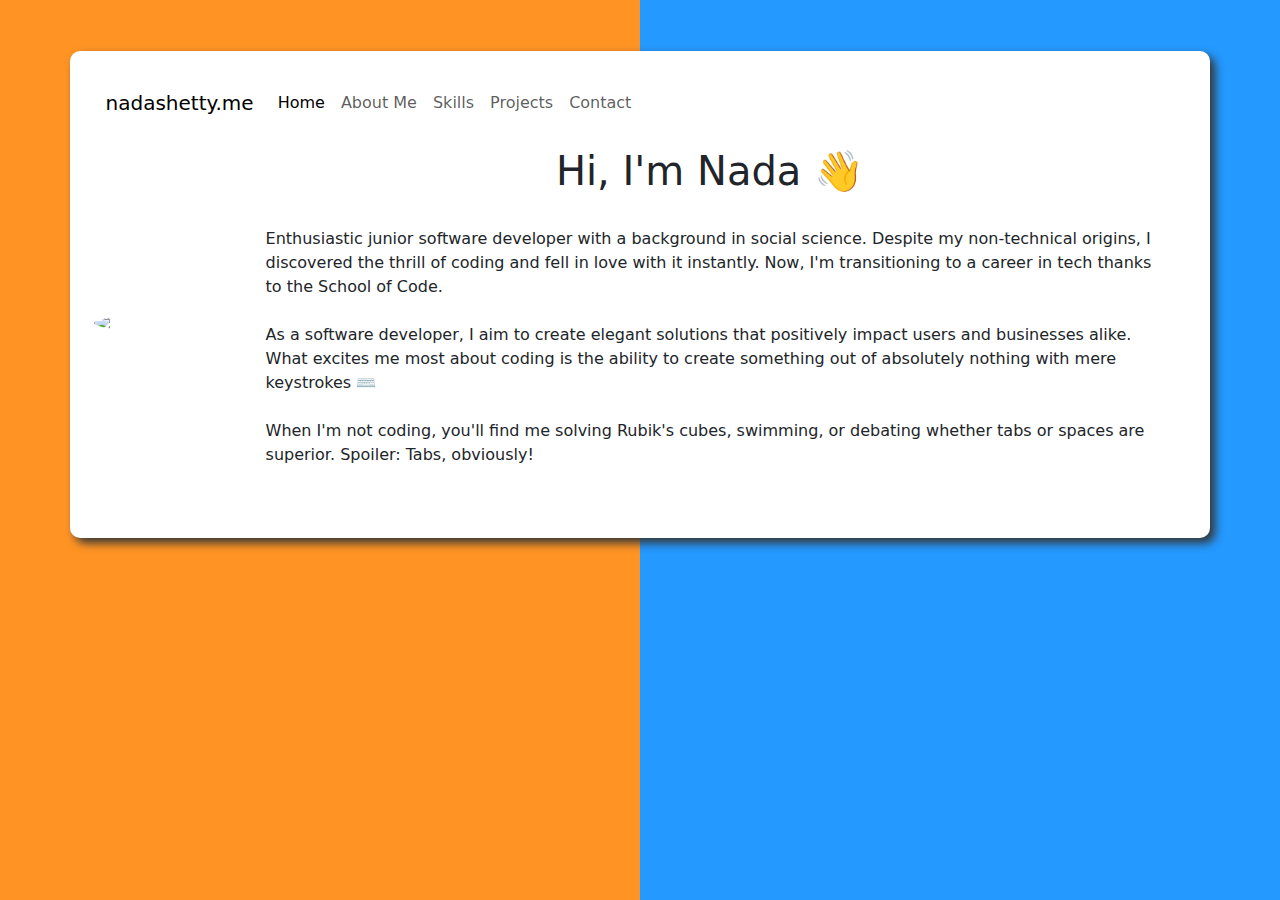
==== index.html @ 90e0658a "CSS Styling Refactoring" ====
<!DOCTYPE html>
<html lang="en">
<head>
    <meta charset="UTF-8"/>
    <meta name="viewport" content="width=device-width, initial-scale=1.0"/>
    <title>nadashetty.me</title>
    <!-- bootstrap -->
    <link
            href="https://cdn.jsdelivr.net/npm/bootstrap@5.3.3/dist/css/bootstrap.min.css"
            rel="stylesheet"
            integrity="sha384-QWTKZyjpPEjISv5WaRU9OFeRpok6YctnYmDr5pNlyT2bRjXh0JMhjY6hW+ALEwIH"
            crossorigin="anonymous"
    />
    <!-- Font -->
    <link rel="preconnect" href="https://fonts.googleapis.com"/>
    <link rel="preconnect" href="https://fonts.gstatic.com" crossorigin/>
    <link
            href="https://fonts.googleapis.com/css2?family=Anta&display=swap"
            rel="stylesheet"
    />
    <link rel="stylesheet" href="styles.css"/>
</head>
<body>
<main class="wrapper">
    <div class="container">
        <nav class="navbar navbar-expand-lg">
            <div class="container-fluid  bg-white">
                <a class="navbar-brand" href="./index.html">nadashetty.me</a>
                <button class="navbar-toggler" type="button" data-bs-toggle="collapse"
                        data-bs-target="#navbarNavAltMarkup"
                        aria-controls="navbarNavAltMarkup" aria-expanded="false" aria-label="Toggle navigation">
                    <span class="navbar-toggler-icon"></span>
                </button>
                <div class="collapse navbar-collapse" id="navbarNavAltMarkup">
                    <div class="navbar-nav">
                        <a class="nav-link active" aria-current="page" href="./index.html">Home</a>
                        <a class="nav-link" href="#">About Me</a>
                        <a class="nav-link" href="#">Skills</a>
                        <a class="nav-link" href="#">Projects</a>
                        <a class="nav-link" href="./contact.html">Contact</a>
                    </div>
                </div>
            </div>
        </nav>
        <div class="content">
            <div class="text">
                <img class="picture"
                     src="https://media.licdn.com/dms/image/D4E03AQE-LawNJGlzlQ/profile-displayphoto-shrink_800_800/0/1693160275345?e=1723075200&v=beta&t=p6fBYxiovzWLQb74JyKxF6kwlKQxcpEQwq1TPTqaibU"
                />
                <section class="title">
                    <h1>Hi, I'm Nada 👋</h1>
                    <p class="text-content">
                        Enthusiastic junior software developer with a background in social
                        science. Despite my non-technical origins, I discovered the thrill
                        of coding and fell in love with it instantly. Now, I'm transitioning
                        to a career in tech thanks to the School of Code.
                        <br/>
                        <br/>As a software developer, I aim to create elegant solutions
                        that positively impact users and businesses alike. What excites me
                        most about coding is the ability to create something out of
                        absolutely nothing with mere keystrokes ⌨️ <br/>
                        <br/>
                        When I'm not coding, you'll find me solving Rubik's cubes, swimming,
                        or debating whether tabs or spaces are superior. Spoiler: Tabs,
                        obviously!
                    </p>
                </section>
            </div>
        </div>
    </div>
</main>
<!-- bootstrap -->
<script
        src="https://cdn.jsdelivr.net/npm/bootstrap@5.3.3/dist/js/bootstrap.bundle.min.js"
        integrity="sha384-YvpcrYf0tY3lHB60NNkmXc5s9fDVZLESaAA55NDzOxhy9GkcIdslK1eN7N6jIeHz"
        crossorigin="anonymous"
></script>
</body>
</html>
---- styles.css ----
*,
*::before,
*::after {
	box-sizing : border-box;
	padding    : 0;
	margin     : 0;
}

.wrapper {
	display         : flex;
	justify-content : center;
	background      : linear-gradient(to right, #FF9424 50vw, #2499FF 50vw);
	width           : 100vw;
	height          : 100vh;
	padding         : 4%;
	overflow-x      : hidden;
}

.content {
	width  : 100%;
	height : fit-content;
}

.container {
	display         : flex;
	justify-content : flex-start;
	align-items     : center;
	flex-flow       : column nowrap;
	width           : 100%;
	padding         : 2%;
	margin          : 0;
	height          : fit-content;
	border-radius: 10px;
	background: #ffffff;
	box-shadow:  5px 5px 10px #353535;
}

.picture {
	width         : 25%;
	border-radius : 50%;
}

.text-content {
	width : 100%;
}

.text {
	width           : 100%;
	display         : flex;
	justify-content : center;
	align-items     : center;
	flex-flow       : row nowrap;
	gap             : 1rem;
}

.title {
	padding         : 0 2rem 2rem 2rem;
	gap             : 1rem;
	display         : flex;
	justify-content : center;
	align-items     : center;
	flex-flow       : column nowrap;
}

@media (max-width : 768px) {
	.picture {
		width        : 60%;
	}

	.text {
		flex-flow : column nowrap;
	}

	.text-content {
		justify-self : flex-start;
	}
}

.navbar {
	width : 100%;
}

h1 {
	width      : 100%;
	margin     : 1rem;
	text-align : center;
}
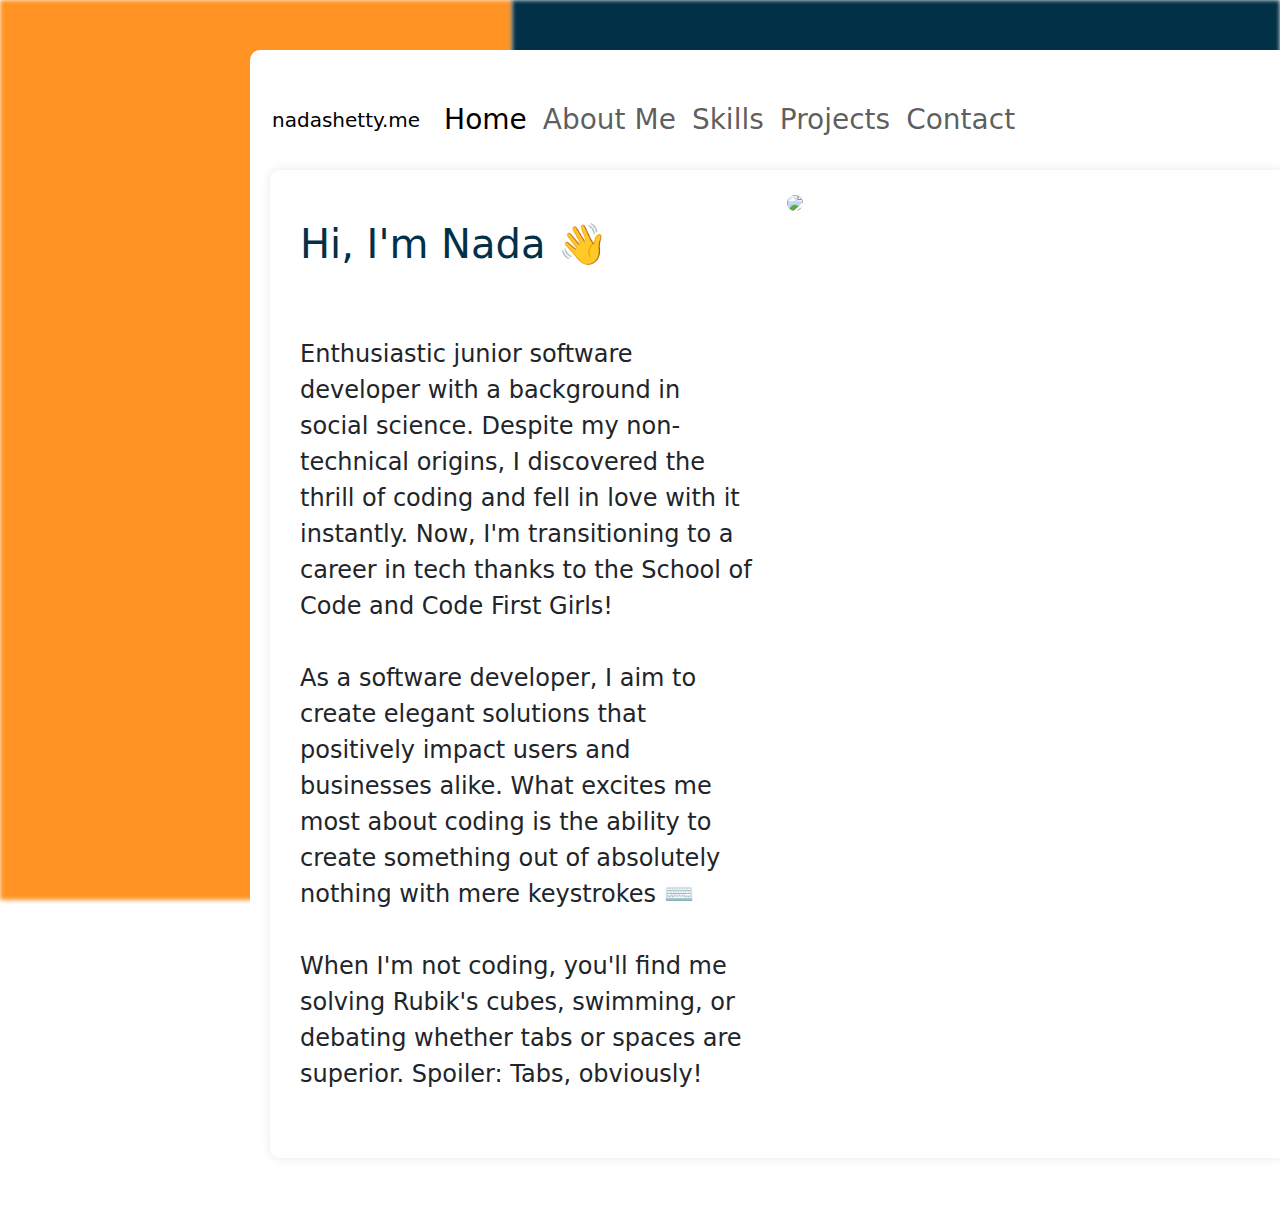
==== commit f3b3993e: "update styling for index.html" ====
--- a/index.html
+++ b/index.html
@@ -1,79 +1,93 @@
 <!DOCTYPE html>
 <html lang="en">
-<head>
-    <meta charset="UTF-8"/>
-    <meta name="viewport" content="width=device-width, initial-scale=1.0"/>
+  <head>
+    <meta charset="UTF-8" />
+    <meta name="viewport" content="width=device-width, initial-scale=1.0" />
     <title>nadashetty.me</title>
     <!-- bootstrap -->
     <link
-            href="https://cdn.jsdelivr.net/npm/bootstrap@5.3.3/dist/css/bootstrap.min.css"
-            rel="stylesheet"
-            integrity="sha384-QWTKZyjpPEjISv5WaRU9OFeRpok6YctnYmDr5pNlyT2bRjXh0JMhjY6hW+ALEwIH"
-            crossorigin="anonymous"
+      href="https://cdn.jsdelivr.net/npm/bootstrap@5.3.3/dist/css/bootstrap.min.css"
+      rel="stylesheet"
+      integrity="sha384-QWTKZyjpPEjISv5WaRU9OFeRpok6YctnYmDr5pNlyT2bRjXh0JMhjY6hW+ALEwIH"
+      crossorigin="anonymous"
     />
     <!-- Font -->
-    <link rel="preconnect" href="https://fonts.googleapis.com"/>
-    <link rel="preconnect" href="https://fonts.gstatic.com" crossorigin/>
+    <link rel="preconnect" href="https://fonts.googleapis.com" />
+    <link rel="preconnect" href="https://fonts.gstatic.com" crossorigin />
     <link
-            href="https://fonts.googleapis.com/css2?family=Anta&display=swap"
-            rel="stylesheet"
+      href="https://fonts.googleapis.com/css2?family=Anta&display=swap"
+      rel="stylesheet"
     />
-    <link rel="stylesheet" href="styles.css"/>
-</head>
-<body>
-<main class="wrapper">
-    <div class="container">
+    <link rel="stylesheet" href="styles.css" />
+  </head>
+  <body>
+    <div id="overlay">
+      <div class="cont">
         <nav class="navbar navbar-expand-lg">
-            <div class="container-fluid  bg-white">
-                <a class="navbar-brand" href="./index.html">nadashetty.me</a>
-                <button class="navbar-toggler" type="button" data-bs-toggle="collapse"
-                        data-bs-target="#navbarNavAltMarkup"
-                        aria-controls="navbarNavAltMarkup" aria-expanded="false" aria-label="Toggle navigation">
-                    <span class="navbar-toggler-icon"></span>
-                </button>
-                <div class="collapse navbar-collapse" id="navbarNavAltMarkup">
-                    <div class="navbar-nav">
-                        <a class="nav-link active" aria-current="page" href="./index.html">Home</a>
-                        <a class="nav-link" href="#">About Me</a>
-                        <a class="nav-link" href="#">Skills</a>
-                        <a class="nav-link" href="#">Projects</a>
-                        <a class="nav-link" href="./contact.html">Contact</a>
-                    </div>
-                </div>
+          <div class="container-fluid bg-white">
+            <a class="navbar-brand" href="./index.html">nadashetty.me</a>
+            <button
+              class="navbar-toggler"
+              type="button"
+              data-bs-toggle="collapse"
+              data-bs-target="#navbarNavAltMarkup"
+              aria-controls="navbarNavAltMarkup"
+              aria-expanded="false"
+              aria-label="Toggle navigation"
+            >
+              <span class="navbar-toggler-icon"></span>
+            </button>
+            <div class="collapse navbar-collapse" id="navbarNavAltMarkup">
+              <div class="navbar-nav">
+                <a
+                  class="nav-link active"
+                  aria-current="page"
+                  href="./index.html"
+                  >Home</a
+                >
+                <a class="nav-link" href="#">About Me</a>
+                <a class="nav-link" href="./skills.html">Skills</a>
+                <a class="nav-link" href="#">Projects</a>
+                <a class="nav-link" href="./contact.html">Contact</a>
+              </div>
             </div>
+          </div>
         </nav>
         <div class="content">
-            <div class="text">
-                <img class="picture"
-                     src="https://media.licdn.com/dms/image/D4E03AQE-LawNJGlzlQ/profile-displayphoto-shrink_800_800/0/1693160275345?e=1723075200&v=beta&t=p6fBYxiovzWLQb74JyKxF6kwlKQxcpEQwq1TPTqaibU"
-                />
-                <section class="title">
-                    <h1>Hi, I'm Nada 👋</h1>
-                    <p class="text-content">
-                        Enthusiastic junior software developer with a background in social
-                        science. Despite my non-technical origins, I discovered the thrill
-                        of coding and fell in love with it instantly. Now, I'm transitioning
-                        to a career in tech thanks to the School of Code.
-                        <br/>
-                        <br/>As a software developer, I aim to create elegant solutions
-                        that positively impact users and businesses alike. What excites me
-                        most about coding is the ability to create something out of
-                        absolutely nothing with mere keystrokes ⌨️ <br/>
-                        <br/>
-                        When I'm not coding, you'll find me solving Rubik's cubes, swimming,
-                        or debating whether tabs or spaces are superior. Spoiler: Tabs,
-                        obviously!
-                    </p>
-                </section>
-            </div>
+          <div class="row justify-content-center row-cols-1 row-cols-md-2">
+          <div class="text col">
+            <h1>Hi, I'm Nada 👋</h1>
+            <p>
+              Enthusiastic junior software developer with a background in social
+              science. Despite my non-technical origins, I discovered the thrill
+              of coding and fell in love with it instantly. Now, I'm
+              transitioning to a career in tech thanks to the School of Code and
+              Code First Girls!
+              <br />
+              <br />As a software developer, I aim to create elegant solutions
+              that positively impact users and businesses alike. What excites me
+              most about coding is the ability to create something out of
+              absolutely nothing with mere keystrokes ⌨️ <br />
+              <br />
+              When I'm not coding, you'll find me solving Rubik's cubes,
+              swimming, or debating whether tabs or spaces are superior.
+              Spoiler: Tabs, obviously!
+            </p>
+          </div>
+          <div class="picture col">
+            <img
+              src="./icons/photo.jpeg"
+            />
+          </div>
+          </div>
         </div>
+      </div>
     </div>
-</main>
-<!-- bootstrap -->
-<script
-        src="https://cdn.jsdelivr.net/npm/bootstrap@5.3.3/dist/js/bootstrap.bundle.min.js"
-        integrity="sha384-YvpcrYf0tY3lHB60NNkmXc5s9fDVZLESaAA55NDzOxhy9GkcIdslK1eN7N6jIeHz"
-        crossorigin="anonymous"
-></script>
-</body>
+    <!-- bootstrap -->
+    <script
+      src="https://cdn.jsdelivr.net/npm/bootstrap@5.3.3/dist/js/bootstrap.bundle.min.js"
+      integrity="sha384-YvpcrYf0tY3lHB60NNkmXc5s9fDVZLESaAA55NDzOxhy9GkcIdslK1eN7N6jIeHz"
+      crossorigin="anonymous"
+    ></script>
+  </body>
 </html>
--- a/styles.css
+++ b/styles.css
@@ -1,87 +1,236 @@
-*,
-*::before,
-*::after {
-	box-sizing : border-box;
-	padding    : 0;
-	margin     : 0;
-}
-
-.wrapper {
-	display         : flex;
-	justify-content : center;
-	background      : linear-gradient(to right, #FF9424 50vw, #2499FF 50vw);
-	width           : 100vw;
-	height          : 100vh;
-	padding         : 4%;
-	overflow-x      : hidden;
+body {
+  margin: 0;
+  height: 100dvh;
+  display: flex;
+  position: relative;
+  flex-direction: column;
+}
+
+#overlay {
+  top: 0;
+  bottom: 0;
+  right: 0;
+  left: 0;
+  /* backdrop-filter: blur(5px); */
+}
+
+html, body {
+  margin: 0;
+  height: 100%;
+}
+
+/* Split background colors */
+body::before,
+body::after {
+  content: "";
+  /* width: 50vw; */
+  position: fixed;
+  height: 100%;
+  top: 0;
+  z-index: -1;
+  filter: blur(2px);
+}
+
+body::before {
+  background-color: #ff9424;
+  width: 40vw;
+  left: 0;
+  font-family: "Anta", sans-serif;
+}
+
+body::after {
+  background-color: #023047;
+  width: 60vw;
+  right: 0;
+}
+
+.container {
+  margin-left: 0;
+}
+
+h1 {
+  color: #023047;
+}
+
+.active {
+  color: #023047;
+}
+
+.cont {
+  /* width: 100%; */
+  /* display: grid; */
+  /* flex-direction: column; */
+  /* flex: auto; */
+  /* justify-content: center; */
+  /* align-items: start; */
+  position: relative;
+  z-index: 1;
+  bottom: 0;
+  margin-top: 50px;
+  margin-left: 250px;
+  background-color: white;
+  margin-right: 0;
+  padding: 20px 0 0 20px;
+  border-top-left-radius: 10px;
+  border-bottom-left-radius: 10px;
+  min-height: 100%;
+}
+
+.cont nav {
+  width: 100%;
+  height: 100px;
+  font-size: 1.75rem;
 }
 
 .content {
-	width  : 100%;
-	height : fit-content;
-}
-
-.container {
-	display         : flex;
-	justify-content : flex-start;
-	align-items     : center;
-	flex-flow       : column nowrap;
-	width           : 100%;
-	padding         : 2%;
-	margin          : 0;
-	height          : fit-content;
-	border-radius: 10px;
-	background: #ffffff;
-	box-shadow:  5px 5px 10px #353535;
-}
-
-.picture {
-	width         : 25%;
-	border-radius : 50%;
-}
-
-.text-content {
-	width : 100%;
-}
-
-.text {
-	width           : 100%;
-	display         : flex;
-	justify-content : center;
-	align-items     : center;
-	flex-flow       : row nowrap;
-	gap             : 1rem;
-}
-
-.title {
-	padding         : 0 2rem 2rem 2rem;
-	gap             : 1rem;
-	display         : flex;
-	justify-content : center;
-	align-items     : center;
-	flex-flow       : column nowrap;
-}
-
-@media (max-width : 768px) {
-	.picture {
-		width        : 60%;
-	}
-
-	.text {
-		flex-flow : column nowrap;
-	}
-
-	.text-content {
-		justify-self : flex-start;
-	}
-}
-
-.navbar {
-	width : 100%;
-}
-
-h1 {
-	width      : 100%;
-	margin     : 1rem;
-	text-align : center;
+  background-color: white;
+  padding: 20px;
+  box-shadow: 0 0 10px rgba(0, 0, 0, 0.1);
+  border-top-left-radius: 10px;
+  border-bottom-left-radius: 10px;
+   /* text-align: left; */
+  /* align-content: space-between; */
+  /* display: flex; */
+  /* flex-direction: column; */
+  /* justify-content: space-around; */
+}
+
+.content h1,
+p {
+  padding: 30px 10px;
+}
+
+p {
+  font-size: 1.5rem;
+}
+.text,
+.contact, .skills {
+  max-width: 900px;
+}
+/* .picture {
+  display: flex;
+  align-items: flex-start;
+  justify-content: center;
+} */
+.picture img {
+  border-radius: 100%;
+  max-height: 250px;
+}
+
+.contact a {
+  color: black;
+}
+
+.contact a:hover {
+  color: blue;
+}
+
+table, .education, .completion{
+  /* border: #023047 solid 1px; */
+  border: none;
+  border-radius: 5px;
+  color: #000000A6;
+}
+
+td, .education, .completion {
+  border: none;
+  padding: 10px;
+  font-weight: 800;
+  font-size: 1rem;
+  border-radius: 5px;
+  /* border: #023047 solid 1px; */
+  /* width: 300px; */
+  /* height: 30px; */
+}
+
+.skills-cell {
+  display: flex;
+  flex-direction: row;
+  align-items: center;
+}
+
+.skills-cell p {
+  font-size: 1rem;
+  font-weight: 800;
+  color: #000000A6;
+  margin-bottom: 0;
+}
+
+.skills-cell img {
+  height: 2.5rem;
+  /* margin: 30px; */
+  /* padding-right: 10px; */
+}
+.completion {
+  /* width: 100px; */
+  /* text-align: left; */
+  margin-top: 10px;
+}
+
+/* .education {
+  width: 600px;
+  padding-left: 30px;
+} */
+
+.education img {
+  width: 2rem;
+  margin: 10px 10px 10px 0;
+}
+
+svg {
+  height: 2.5rem;
+  /* margin: 30px; */
+}
+
+.navbar-expand-lg .bg-white{
+  margin-left: -10px;
+}
+
+@media screen and (max-width: 767px) {
+  .text h1 {
+    text-align: center;
+  }
+  .picture {
+    display: flex;
+    align-items: flex-start;
+    justify-content: center;
+  }
+  p {
+    font-size: 1.25rem;
+  }
+  .education-container .row:not(:first-child) .education{
+    border-top: 1px solid #00000022;
+    border-radius: 0px;
+  }
+
+  .cont {
+    margin-top: 50px;
+  margin-left: 30px;
+  }
+}
+
+@media screen and (min-width: 767px) and (max-width: 1000px) {
+  .cont {
+    margin-top: 50px;
+  margin-left: 120px;
+  }
+  
+}
+
+@media screen and (max-width: 400px){
+  .picture img {
+    border-radius: 100%;
+    max-height: 200px;
+  }
+  p {
+    font-size: 1rem;
+  }
+  .text h1 {
+    font-size: 1.5rem;
+  }
+  
+}
+
+.link-to-sections {
+  padding: 10px;
 }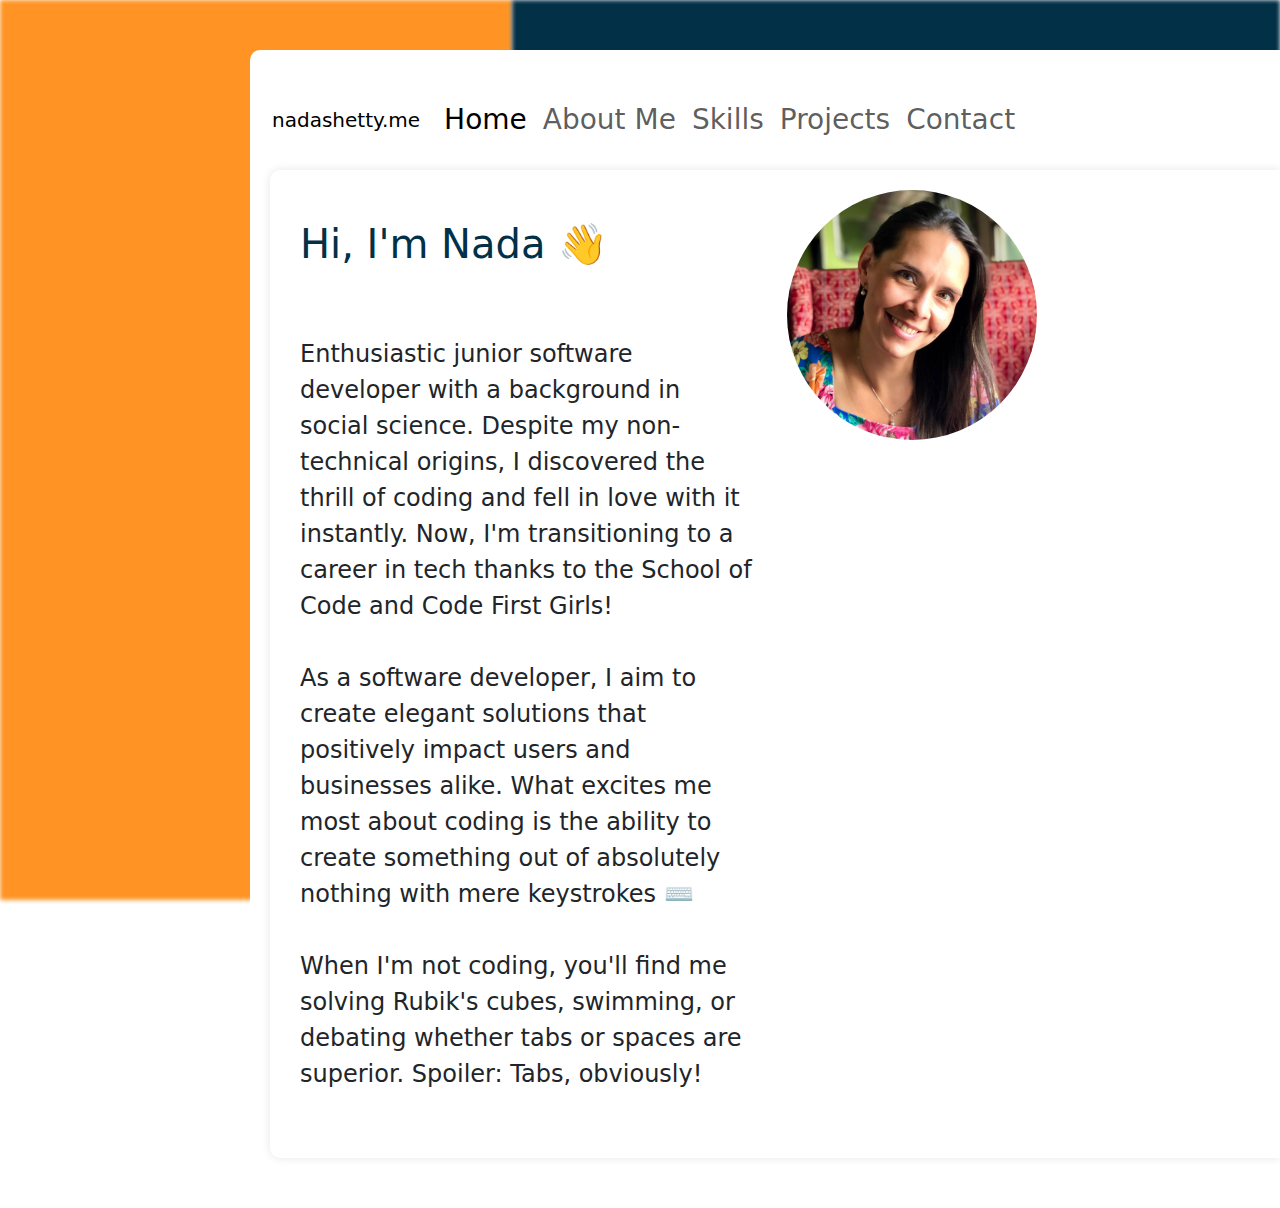
==== commit 82666ad8: "update formatting with Prettier" ====
--- a/index.html
+++ b/index.html
@@ -55,30 +55,28 @@
         </nav>
         <div class="content">
           <div class="row justify-content-center row-cols-1 row-cols-md-2">
-          <div class="text col">
-            <h1>Hi, I'm Nada 👋</h1>
-            <p>
-              Enthusiastic junior software developer with a background in social
-              science. Despite my non-technical origins, I discovered the thrill
-              of coding and fell in love with it instantly. Now, I'm
-              transitioning to a career in tech thanks to the School of Code and
-              Code First Girls!
-              <br />
-              <br />As a software developer, I aim to create elegant solutions
-              that positively impact users and businesses alike. What excites me
-              most about coding is the ability to create something out of
-              absolutely nothing with mere keystrokes ⌨️ <br />
-              <br />
-              When I'm not coding, you'll find me solving Rubik's cubes,
-              swimming, or debating whether tabs or spaces are superior.
-              Spoiler: Tabs, obviously!
-            </p>
-          </div>
-          <div class="picture col">
-            <img
-              src="./icons/photo.jpeg"
-            />
-          </div>
+            <div class="text col">
+              <h1>Hi, I'm Nada 👋</h1>
+              <p>
+                Enthusiastic junior software developer with a background in
+                social science. Despite my non-technical origins, I discovered
+                the thrill of coding and fell in love with it instantly. Now,
+                I'm transitioning to a career in tech thanks to the School of
+                Code and Code First Girls!
+                <br />
+                <br />As a software developer, I aim to create elegant solutions
+                that positively impact users and businesses alike. What excites
+                me most about coding is the ability to create something out of
+                absolutely nothing with mere keystrokes ⌨️ <br />
+                <br />
+                When I'm not coding, you'll find me solving Rubik's cubes,
+                swimming, or debating whether tabs or spaces are superior.
+                Spoiler: Tabs, obviously!
+              </p>
+            </div>
+            <div class="picture col">
+              <img src="./icons/photo.jpeg" />
+            </div>
           </div>
         </div>
       </div>
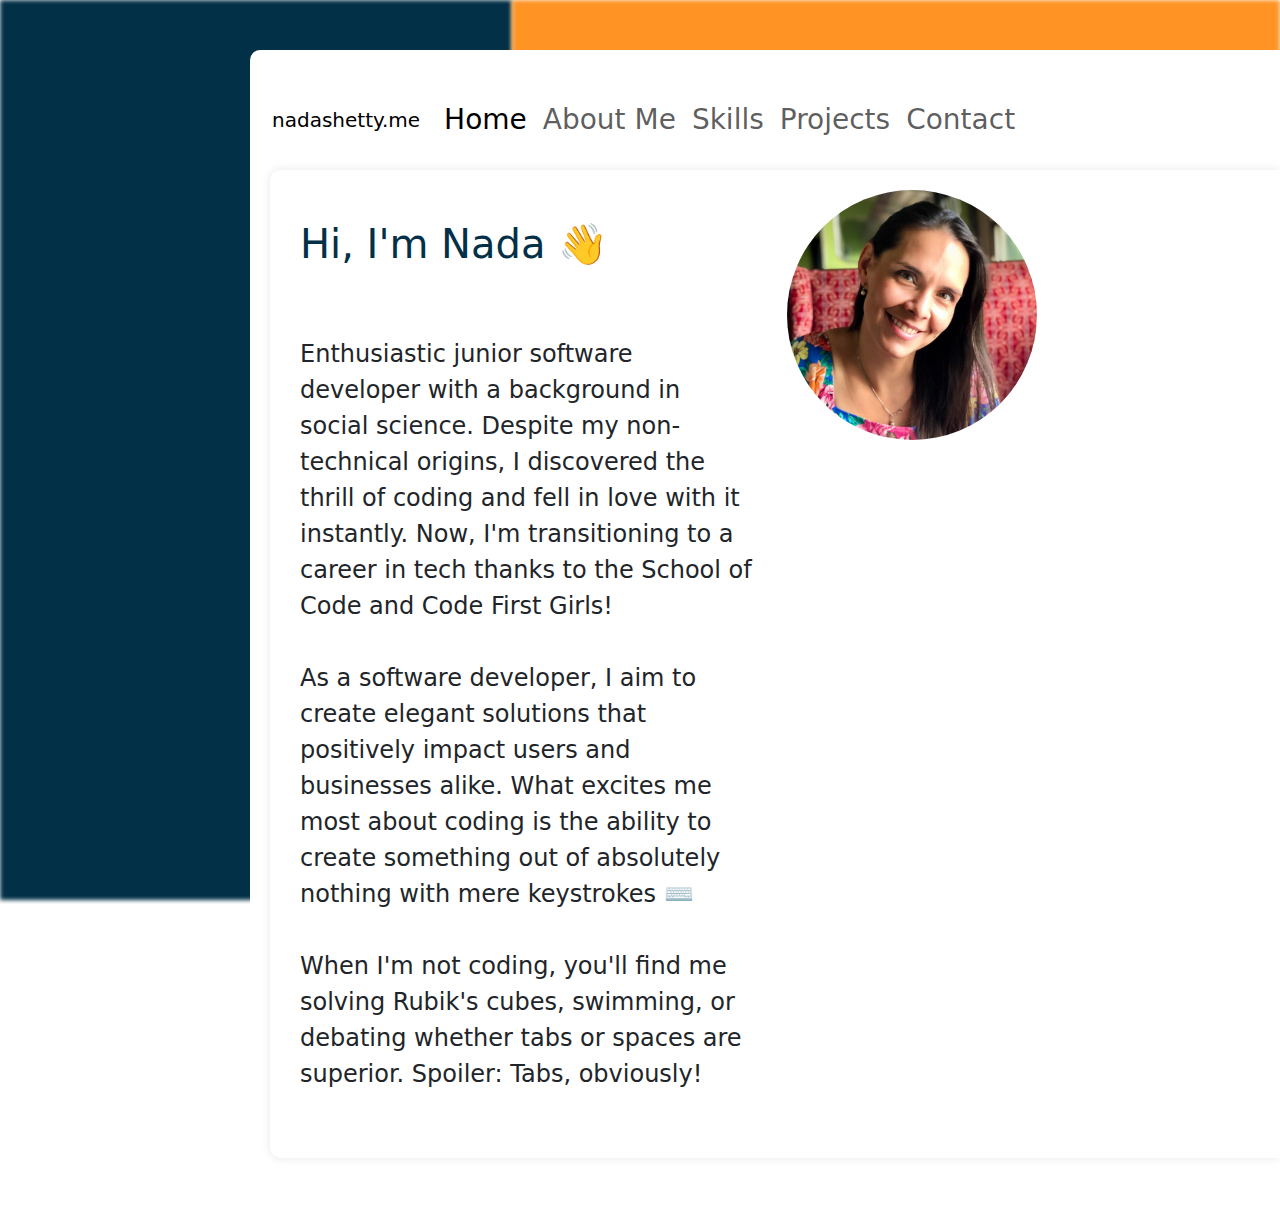
==== commit a0c1964e: "create projects section" ====
--- a/index.html
+++ b/index.html
@@ -45,9 +45,9 @@
                   href="./index.html"
                   >Home</a
                 >
-                <a class="nav-link" href="#">About Me</a>
+                <a class="nav-link" href="./about.html">About Me</a>
                 <a class="nav-link" href="./skills.html">Skills</a>
-                <a class="nav-link" href="#">Projects</a>
+                <a class="nav-link" href="./projects.html">Projects</a>
                 <a class="nav-link" href="./contact.html">Contact</a>
               </div>
             </div>
--- a/styles.css
+++ b/styles.css
@@ -11,10 +11,10 @@
   bottom: 0;
   right: 0;
   left: 0;
-  /* backdrop-filter: blur(5px); */
-}
-
-html, body {
+}
+
+html,
+body {
   margin: 0;
   height: 100%;
 }
@@ -23,7 +23,6 @@
 body::before,
 body::after {
   content: "";
-  /* width: 50vw; */
   position: fixed;
   height: 100%;
   top: 0;
@@ -32,14 +31,14 @@
 }
 
 body::before {
-  background-color: #ff9424;
+  background-color: #023047;
   width: 40vw;
   left: 0;
   font-family: "Anta", sans-serif;
 }
 
 body::after {
-  background-color: #023047;
+  background-color: #ff9424;
   width: 60vw;
   right: 0;
 }
@@ -57,12 +56,6 @@
 }
 
 .cont {
-  /* width: 100%; */
-  /* display: grid; */
-  /* flex-direction: column; */
-  /* flex: auto; */
-  /* justify-content: center; */
-  /* align-items: start; */
   position: relative;
   z-index: 1;
   bottom: 0;
@@ -88,11 +81,6 @@
   box-shadow: 0 0 10px rgba(0, 0, 0, 0.1);
   border-top-left-radius: 10px;
   border-bottom-left-radius: 10px;
-   /* text-align: left; */
-  /* align-content: space-between; */
-  /* display: flex; */
-  /* flex-direction: column; */
-  /* justify-content: space-around; */
 }
 
 .content h1,
@@ -104,14 +92,11 @@
   font-size: 1.5rem;
 }
 .text,
-.contact, .skills {
+.contact,
+.skills {
   max-width: 900px;
 }
-/* .picture {
-  display: flex;
-  align-items: flex-start;
-  justify-content: center;
-} */
+
 .picture img {
   border-radius: 100%;
   max-height: 250px;
@@ -125,22 +110,22 @@
   color: blue;
 }
 
-table, .education, .completion{
-  /* border: #023047 solid 1px; */
+table,
+.education,
+.completion {
   border: none;
   border-radius: 5px;
-  color: #000000A6;
-}
-
-td, .education, .completion {
+  color: #000000a6;
+}
+
+td,
+.education,
+.completion {
   border: none;
   padding: 10px;
   font-weight: 800;
   font-size: 1rem;
   border-radius: 5px;
-  /* border: #023047 solid 1px; */
-  /* width: 300px; */
-  /* height: 30px; */
 }
 
 .skills-cell {
@@ -152,25 +137,16 @@
 .skills-cell p {
   font-size: 1rem;
   font-weight: 800;
-  color: #000000A6;
+  color: #000000a6;
   margin-bottom: 0;
 }
 
 .skills-cell img {
   height: 2.5rem;
-  /* margin: 30px; */
-  /* padding-right: 10px; */
 }
 .completion {
-  /* width: 100px; */
-  /* text-align: left; */
   margin-top: 10px;
 }
-
-/* .education {
-  width: 600px;
-  padding-left: 30px;
-} */
 
 .education img {
   width: 2rem;
@@ -179,10 +155,9 @@
 
 svg {
   height: 2.5rem;
-  /* margin: 30px; */
-}
-
-.navbar-expand-lg .bg-white{
+}
+
+.navbar-expand-lg .bg-white {
   margin-left: -10px;
 }
 
@@ -198,26 +173,25 @@
   p {
     font-size: 1.25rem;
   }
-  .education-container .row:not(:first-child) .education{
+  .education-container .row:not(:first-child) .education {
     border-top: 1px solid #00000022;
     border-radius: 0px;
   }
 
   .cont {
     margin-top: 50px;
-  margin-left: 30px;
+    margin-left: 30px;
   }
 }
 
 @media screen and (min-width: 767px) and (max-width: 1000px) {
   .cont {
     margin-top: 50px;
-  margin-left: 120px;
-  }
-  
-}
-
-@media screen and (max-width: 400px){
+    margin-left: 120px;
+  }
+}
+
+@media screen and (max-width: 400px) {
   .picture img {
     border-radius: 100%;
     max-height: 200px;
@@ -228,9 +202,13 @@
   .text h1 {
     font-size: 1.5rem;
   }
-  
 }
 
 .link-to-sections {
   padding: 10px;
+}
+
+.project img {
+  height: 20rem;
+  border-radius: 15px;
 }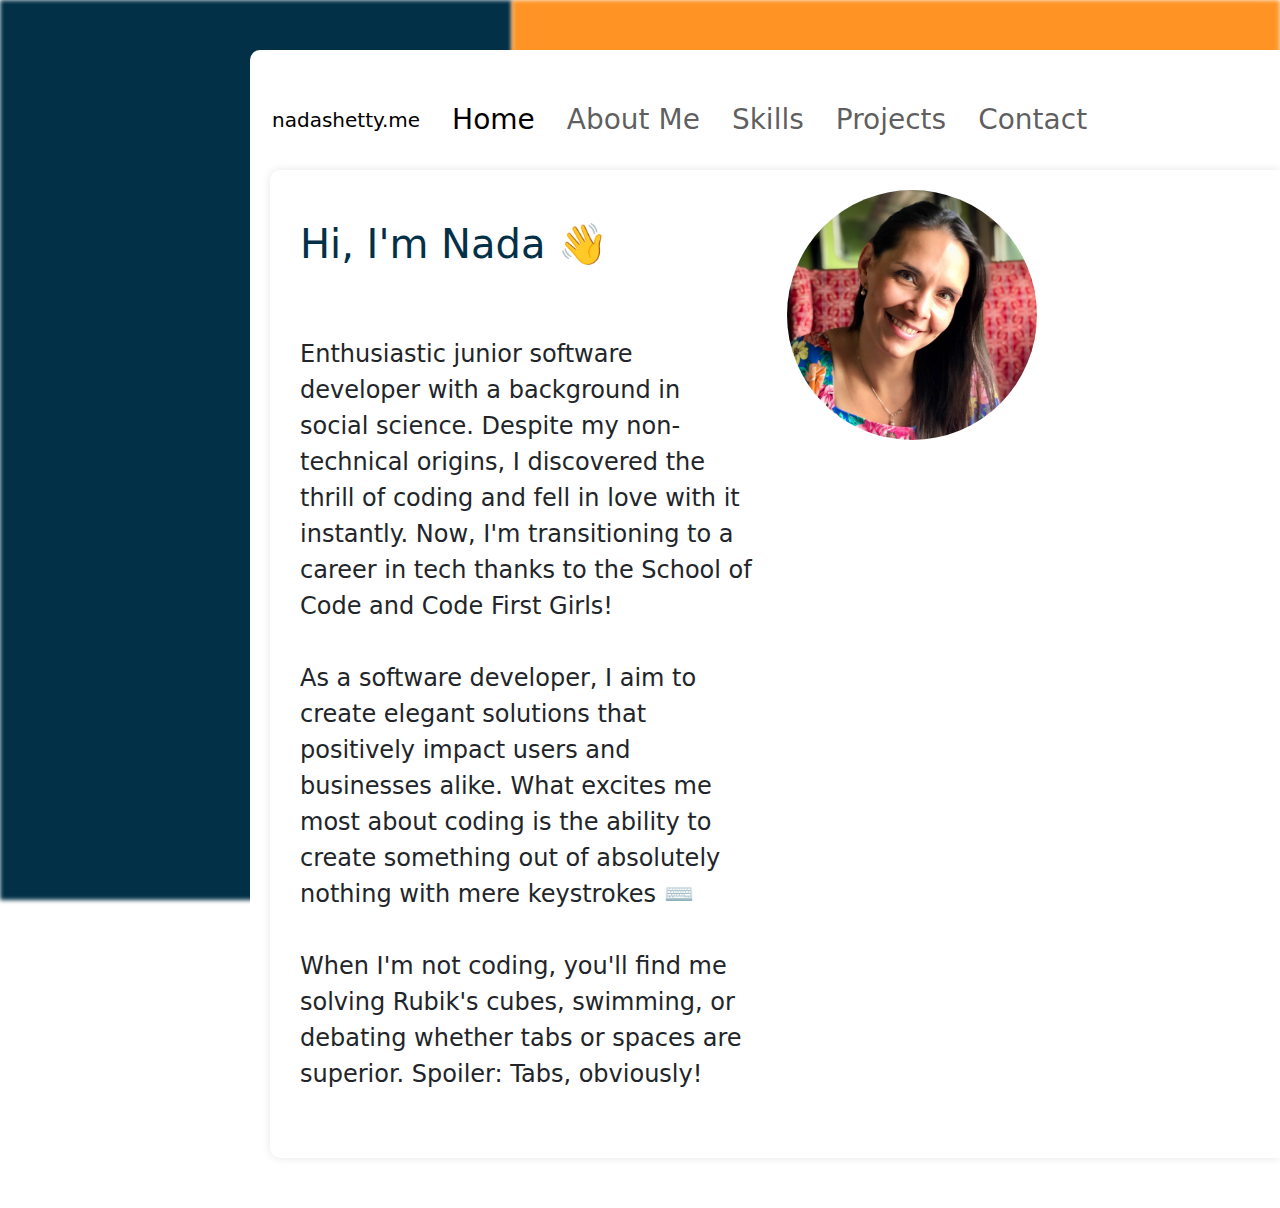
==== commit d2406682: "update padding in navbar" ====
--- a/index.html
+++ b/index.html
@@ -40,15 +40,15 @@
             <div class="collapse navbar-collapse" id="navbarNavAltMarkup">
               <div class="navbar-nav">
                 <a
-                  class="nav-link active"
+                  class="nav-link active px-3"
                   aria-current="page"
                   href="./index.html"
                   >Home</a
                 >
-                <a class="nav-link" href="./about.html">About Me</a>
-                <a class="nav-link" href="./skills.html">Skills</a>
-                <a class="nav-link" href="./projects.html">Projects</a>
-                <a class="nav-link" href="./contact.html">Contact</a>
+                <a class="nav-link px-3" href="./about.html">About Me</a>
+                <a class="nav-link px-3" href="./skills.html">Skills</a>
+                <a class="nav-link px-3" href="./projects.html">Projects</a>
+                <a class="nav-link px-3" href="./contact.html">Contact</a>
               </div>
             </div>
           </div>
@@ -75,7 +75,7 @@
               </p>
             </div>
             <div class="picture col">
-              <img src="./icons/photo.jpeg" />
+              <img src="./images/photo.jpeg" />
             </div>
           </div>
         </div>
--- a/styles.css
+++ b/styles.css
@@ -75,6 +75,10 @@
   font-size: 1.75rem;
 }
 
+.on-top {
+  z-index: 100;
+}
+
 .content {
   background-color: white;
   padding: 20px;
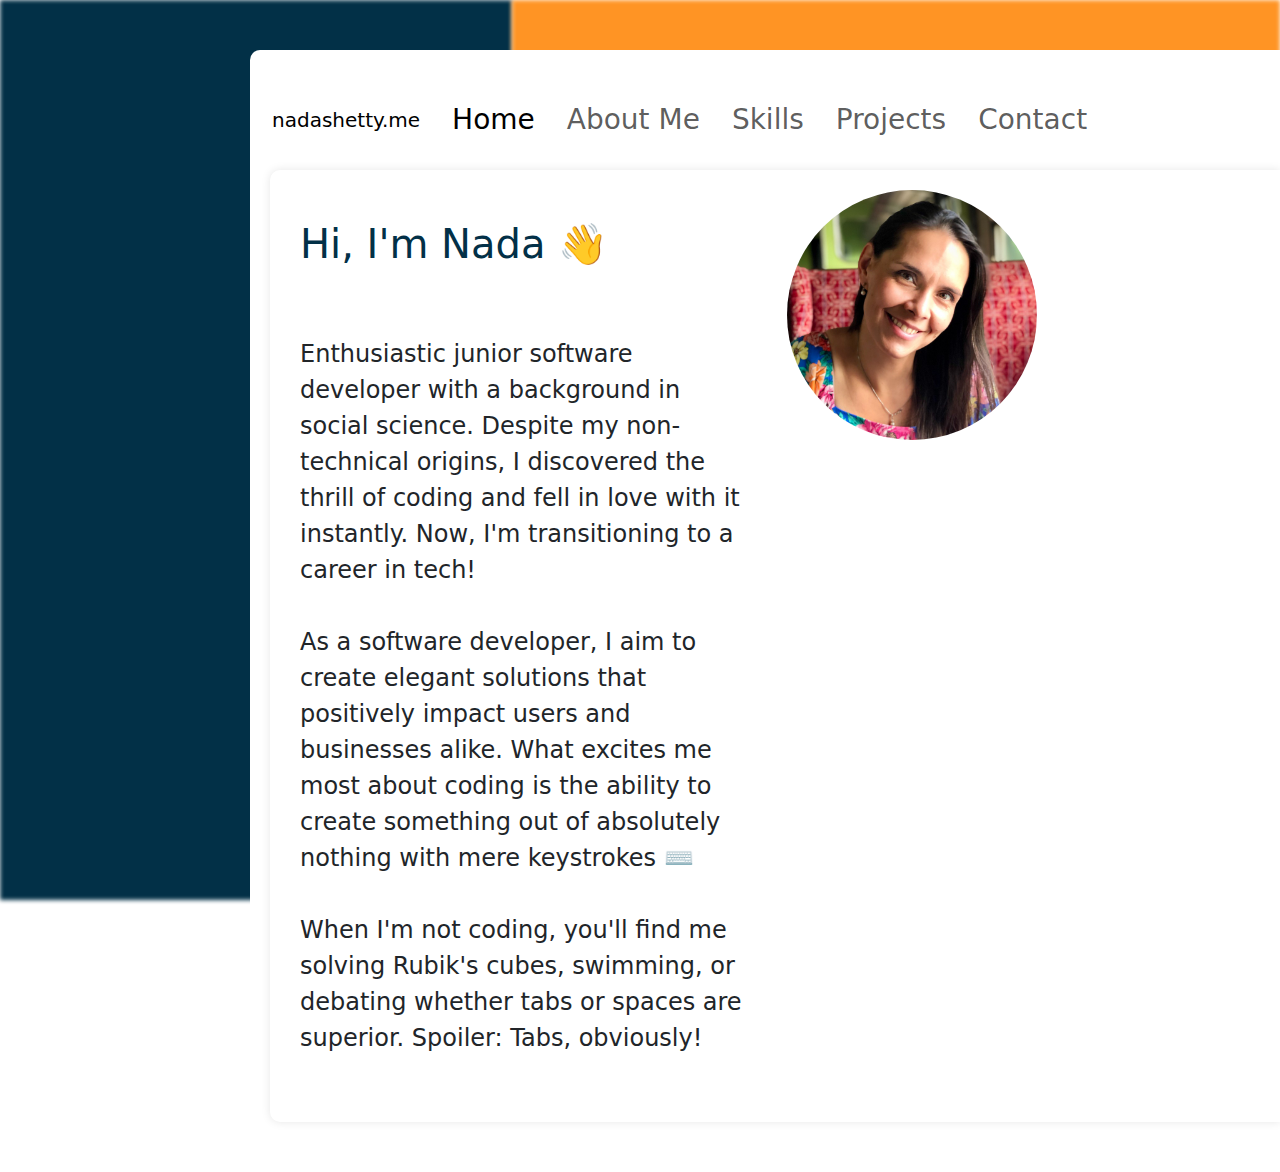
==== commit 4d5b5132: "update column order - image for smaller devices" ====
--- a/index.html
+++ b/index.html
@@ -55,14 +55,13 @@
         </nav>
         <div class="content">
           <div class="row justify-content-center row-cols-1 row-cols-md-2">
-            <div class="text col">
+            <div class="text col order-last order-md-first">
               <h1>Hi, I'm Nada 👋</h1>
               <p>
                 Enthusiastic junior software developer with a background in
                 social science. Despite my non-technical origins, I discovered
                 the thrill of coding and fell in love with it instantly. Now,
-                I'm transitioning to a career in tech thanks to the School of
-                Code and Code First Girls!
+                I'm transitioning to a career in tech!
                 <br />
                 <br />As a software developer, I aim to create elegant solutions
                 that positively impact users and businesses alike. What excites
@@ -74,7 +73,7 @@
                 Spoiler: Tabs, obviously!
               </p>
             </div>
-            <div class="picture col">
+            <div class="picture col order-first order-md-last">
               <img src="./images/photo.jpeg" />
             </div>
           </div>
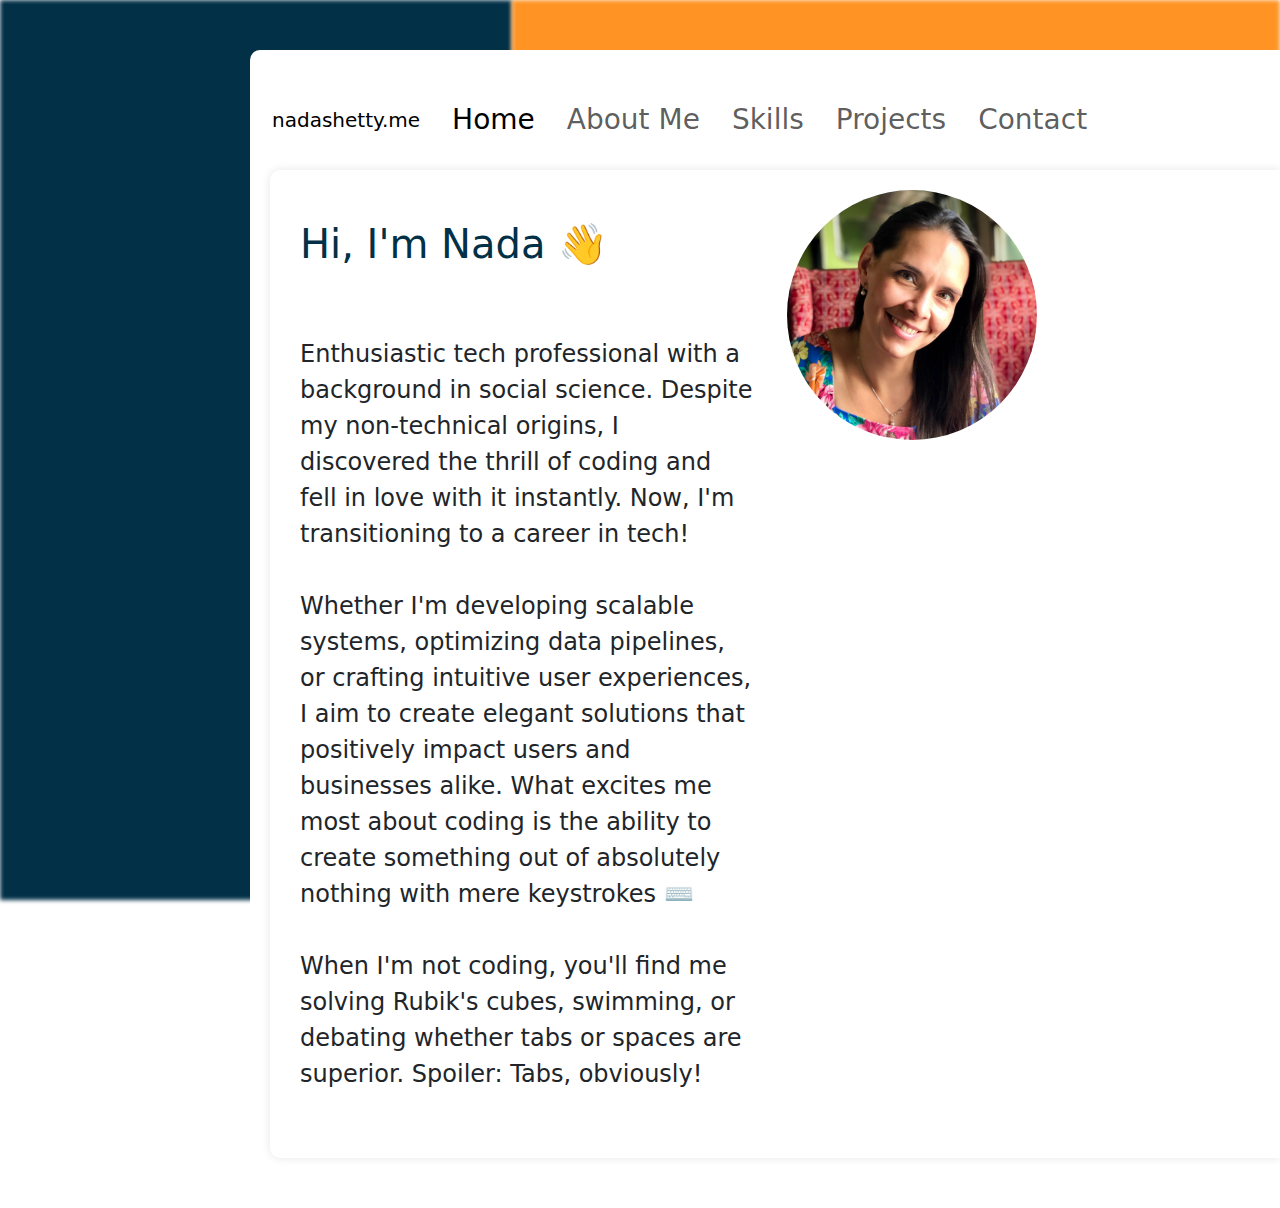
==== commit 565204ba: "update home page" ====
--- a/index.html
+++ b/index.html
@@ -58,15 +58,17 @@
             <div class="text col order-last order-md-first">
               <h1>Hi, I'm Nada 👋</h1>
               <p>
-                Enthusiastic junior software developer with a background in
+                Enthusiastic tech professional with a background in
                 social science. Despite my non-technical origins, I discovered
                 the thrill of coding and fell in love with it instantly. Now,
                 I'm transitioning to a career in tech!
                 <br />
-                <br />As a software developer, I aim to create elegant solutions
-                that positively impact users and businesses alike. What excites
-                me most about coding is the ability to create something out of
-                absolutely nothing with mere keystrokes ⌨️ <br />
+                <br />Whether I'm developing scalable systems, optimizing data
+                pipelines, or crafting intuitive user experiences, I aim to
+                create elegant solutions that positively impact users and
+                businesses alike. What excites me most about coding is the
+                ability to create something out of absolutely nothing with mere
+                keystrokes ⌨️ <br />
                 <br />
                 When I'm not coding, you'll find me solving Rubik's cubes,
                 swimming, or debating whether tabs or spaces are superior.
--- a/styles.css
+++ b/styles.css
@@ -95,6 +95,13 @@
 p {
   font-size: 1.5rem;
 }
+
+#achievements ul li,
+#career-history ul li,
+#hobbies ul li {
+  font-size: 1.25rem;
+}
+
 .text,
 .contact,
 .skills {
@@ -114,22 +121,15 @@
   color: blue;
 }
 
-table,
+.education {
+  font-size: 1.25rem;
+}
+
 .education,
 .completion {
-  border: none;
-  border-radius: 5px;
-  color: #000000a6;
-}
-
-td,
-.education,
-.completion {
-  border: none;
   padding: 10px;
   font-weight: 800;
-  font-size: 1rem;
-  border-radius: 5px;
+  font-size: 1.25rem;
 }
 
 .skills-cell {
@@ -139,7 +139,7 @@
 }
 
 .skills-cell p {
-  font-size: 1rem;
+  font-size: 1.25rem;
   font-weight: 800;
   color: #000000a6;
   margin-bottom: 0;
@@ -210,9 +210,10 @@
 
 .link-to-sections {
   padding: 10px;
+  font-size: 1.25rem;
 }
 
 .project img {
   height: 20rem;
   border-radius: 15px;
-}+}
